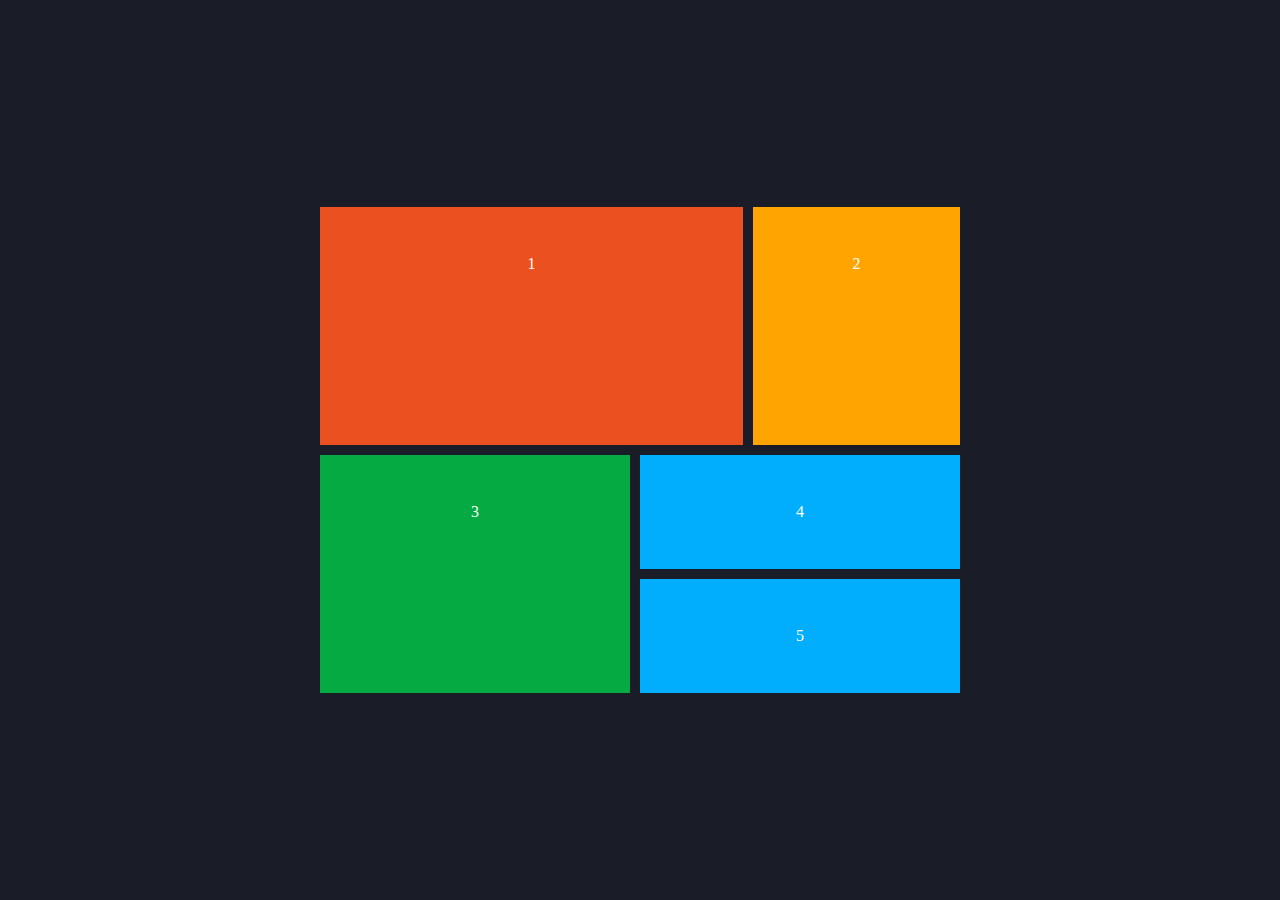
==== grid.html @ 3086ee5a "first commit" ====
<!DOCTYPE html>
<html lang="en">
  <head>
    <meta charset="UTF-8" />
    <meta http-equiv="X-UA-Compatible" content="IE=edge" />
    <meta name="viewport" content="width=device-width, initial-scale=1.0" />
    <title>grid layout</title>
    <link rel="stylesheet" href="grid.css" />
  </head>
  <body>
    <main>
      <div class="a">1</div>
      <div class="b">2</div>
      <div class="c">3</div>
      <div class="d">4</div>
      <div class="e">5</div>
    </main>
  </body>
</html>
---- grid.css ----
*{
    margin: 0;
    padding: 0;
}
body{
    background-color: #1a1c28;
    display: flex;
    place-items: center;
    min-height: 100vh;
}
main{
    display: grid;
    grid-template-areas: 
    'a a a b'
    'a a a b'
    'c c d d'
    'c c e e'
    ;
    grid-template-rows: repeat(4, 1fr);
    gap: 10px;
    width: 50%;
    margin: auto
}
main div{
    padding: 3em;
    text-align: center;
    color: rgb(255, 255, 255);
}
.a{
    background-color: #eb5020;
    grid-area: a;
}
.b {
    background-color: #ffa401;
    grid-area: b;
}
.c {
    background-color: #05aa42;
    grid-area: c;
}
.d {
    background-color: #01aefd;
    grid-area: d;
}
.e {
    background-color: #01aefd;
    grid-area: e;
}
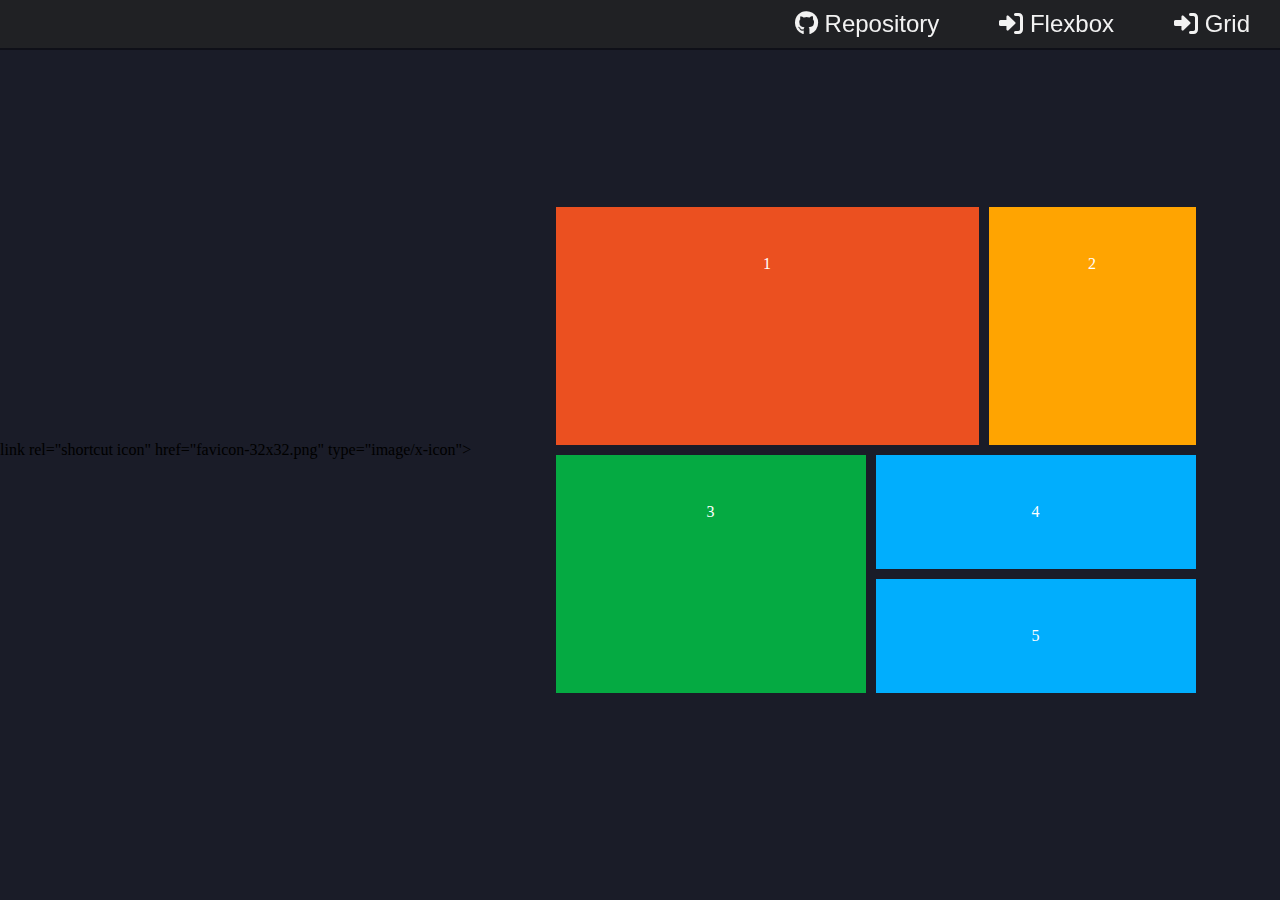
==== commit 56deb8d1: "Rename grid/grid.html to grid.html" ====
--- a/grid.html
+++ b/grid.html
@@ -6,8 +6,15 @@
     <meta name="viewport" content="width=device-width, initial-scale=1.0" />
     <title>grid layout</title>
     <link rel="stylesheet" href="grid.css" />
+    link rel="shortcut icon" href="favicon-32x32.png" type="image/x-icon">
+    <link rel="stylesheet" href="https://cdnjs.cloudflare.com/ajax/libs/font-awesome/6.0.0/css/all.min.css">
   </head>
   <body>
+    <nav class="topnav">
+      <a href="https://github.com/Phoenixsai/zuri-flex-grid-task" target="_blank"><i class="fab fa-github"></i> Repository</a>
+      <a href="index.html"><i class="fa-solid fa-right-to-bracket"></i> Flexbox</a>
+      <a href="grid.html"><i class="fa-solid fa-right-to-bracket"></i> Grid</a>
+    </nav>
     <main>
       <div class="a">1</div>
       <div class="b">2</div>
--- a/grid.css
+++ b/grid.css
@@ -8,6 +8,41 @@
     place-items: center;
     min-height: 100vh;
 }
+.topnav {
+    overflow: hidden;
+    background-color: #202124;
+    color: #f0f0f0;
+    box-shadow: 0 2px 0 rgba(0, 0, 0, 0.4);
+    display: flex;
+    justify-content: flex-end;
+    position: fixed;
+    top: 0;
+    left: 0;
+    width: 100%;
+    font-family: 'Lexend Deca', sans-serif;
+  }
+  
+  .topnav a {
+    float: left;
+    display: block;
+    color: #f2f2f2;
+    text-align: center;
+    padding: 10px 30px;
+    text-decoration: none;
+    font-size: 1.5rem;
+    height: 100%;
+    transition: transform 0.3s ease-out;
+  }
+  
+  .topnav a:hover {
+    color: wheat;
+    transform: translateY(-3px);
+  }
+  
+  .topnav a:active {
+    color: wheat;
+    transform: translateY(5px);
+  }
 main{
     display: grid;
     grid-template-areas: 
@@ -45,4 +80,4 @@
 .e {
     background-color: #01aefd;
     grid-area: e;
-}+}
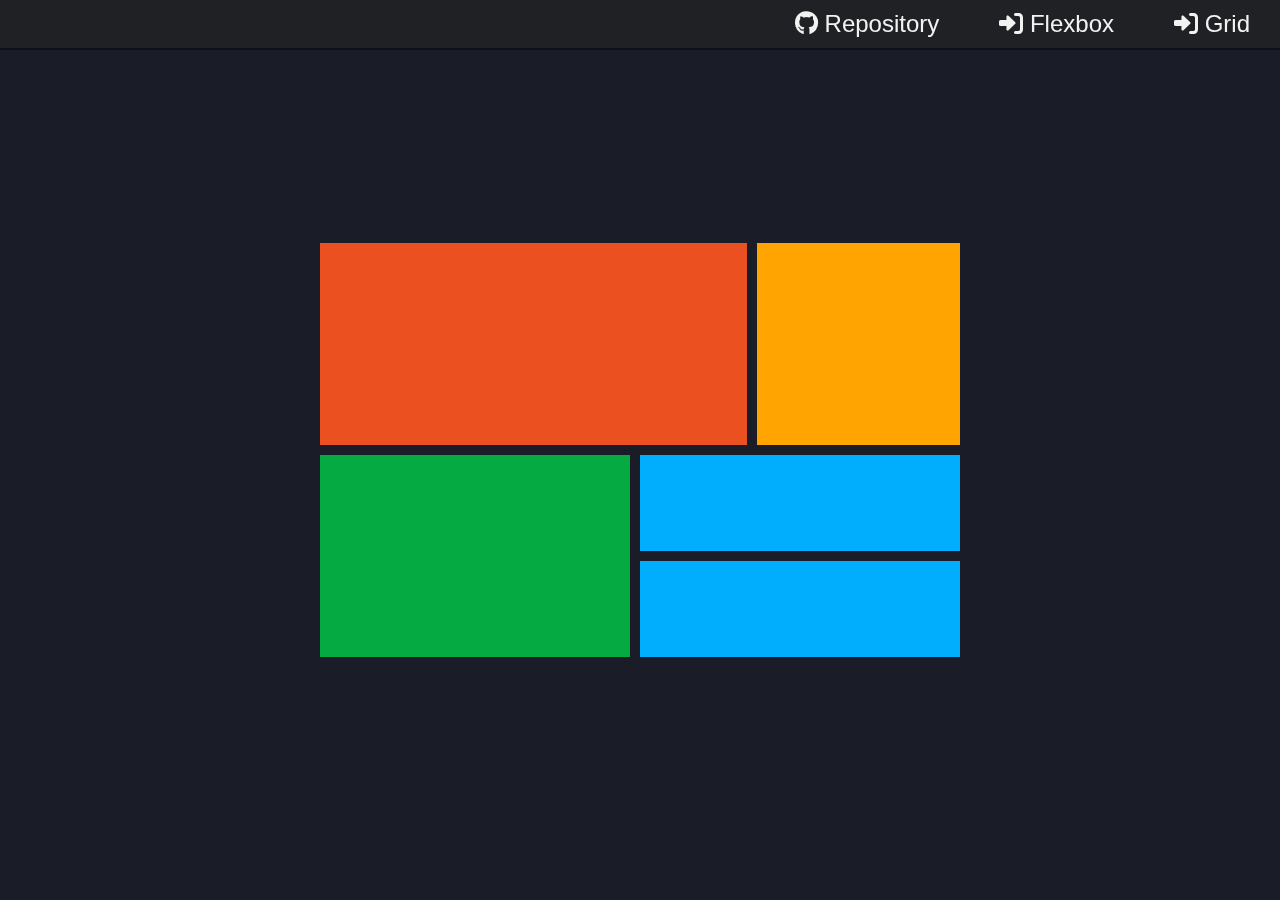
==== commit f191602b: "Update grid.html" ====
--- a/grid.html
+++ b/grid.html
@@ -6,7 +6,7 @@
     <meta name="viewport" content="width=device-width, initial-scale=1.0" />
     <title>grid layout</title>
     <link rel="stylesheet" href="grid.css" />
-    link rel="shortcut icon" href="favicon-32x32.png" type="image/x-icon">
+    <link rel="shortcut icon" href="favicon-32x32.png" type="image/x-icon">
     <link rel="stylesheet" href="https://cdnjs.cloudflare.com/ajax/libs/font-awesome/6.0.0/css/all.min.css">
   </head>
   <body>
@@ -16,11 +16,11 @@
       <a href="grid.html"><i class="fa-solid fa-right-to-bracket"></i> Grid</a>
     </nav>
     <main>
-      <div class="a">1</div>
-      <div class="b">2</div>
-      <div class="c">3</div>
-      <div class="d">4</div>
-      <div class="e">5</div>
+      <div class="a"></div>
+      <div class="b"></div>
+      <div class="c"></div>
+      <div class="d"></div>
+      <div class="e"></div>
     </main>
   </body>
 </html>
